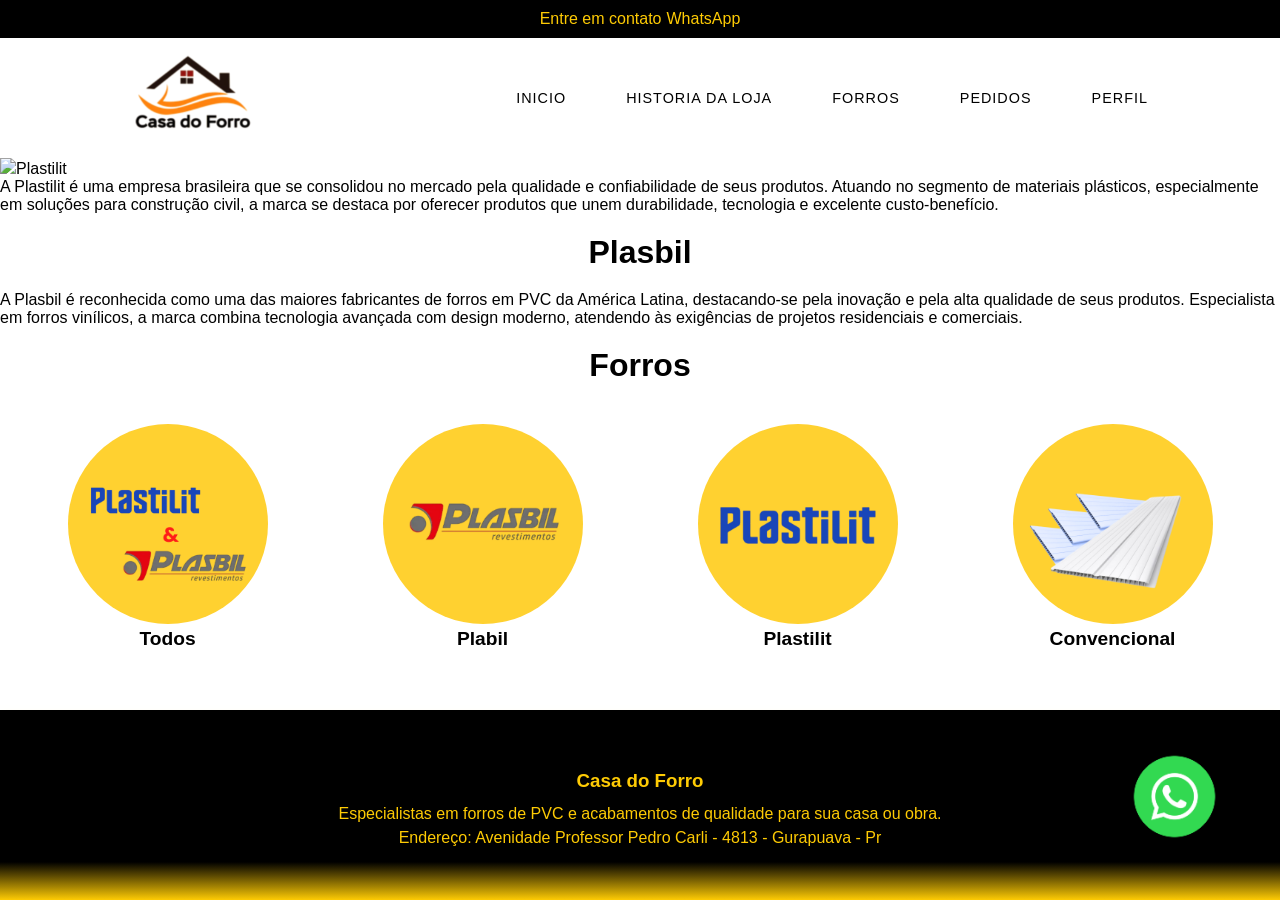
==== index.html @ ebddba98 "Editando historia e menu" ====
<!DOCTYPE html>
<html lang="pt-br">
<head>
    <meta charset="UTF-8">
    <meta name="viewport" content="width=device-width, initial-scale=1.0">
    <title>Casa do Forro</title>
    <link rel="stylesheet" href="style.css">
  
</head>
<body>
    
</body>
</html>
<body>
    <header>
        <div class="chamaWha">
            <p>Entre em contato</p>
            <a href="WhatsApp#">WhatsApp</a>
        </div>

        <nav class="nav">
            <img src="img/logocasadoforro.png" class="logo">
            <button class="hamburger"></button>
            <ul class="listalink">
                <li><a href="index.html">Inicio</a></li>
                <li><a href="historia.html">Historia Da Loja</a></li>
                <li><a href="produtos.html">Forros</a></li>
                <li><a href="#">Pedidos</a></li>
                <li><a href="perfil.html">Perfil</a></li>
            </ul>
        </nav>
    </header>
    
    <main>
        <img src="img/imgForro/"

        <h1>Plastilit</h1> 
        <p>A Plastilit é uma empresa brasileira que se consolidou no mercado pela qualidade e confiabilidade de seus produtos. Atuando no segmento de materiais plásticos, especialmente em soluções para construção civil, a marca se destaca por oferecer produtos que unem durabilidade, tecnologia e excelente custo-benefício.</p>

        <h1> Plasbil</h1>
        <p> A Plasbil é reconhecida como uma das maiores fabricantes de forros em PVC da América Latina, destacando-se pela inovação e pela alta qualidade de seus produtos. Especialista em forros vinílicos, a marca combina tecnologia avançada com design moderno, atendendo às exigências de projetos residenciais e comerciais.</p>

        <section></section>
        <h1>Forros</h1>
        <section id="produtos">
            <a href="produtos.html">
            <div>
                <img src="img/todasasmarcas.png" alt="">
                <p>Todos</p>
            </div>
            </a>
            <a href="plasbil.html">
            <div>
                <img src="img/logoplasbil.png" alt="">
                <p>Plabil</p>
            </div>
            </a>
            <a href="plastilit.html">
            <div>
                <img src="img/logoplastilit.png" alt="">
                <p>Plastilit</p>
            </div>
            </a>
            <a href="convencional.html">
            <div>
                <img src="img/forrosconvencionais.png" alt="">
                <p>Convencional</p>
            </div>
            </a>
        </section>
    </main>
    <footer>
            <h3>Casa do Forro</h3>
            <p>Especialistas em forros de PVC e acabamentos de qualidade para sua casa ou obra.</p>
            <p>Endereço: Avenidade Professor Pedro Carli - 4813 - Gurapuava - Pr </p>
    </footer>
    <a href="https://wa.me/5542988098991?text=Ol%C3%A1%2C%20Como%20esta%3F"><img class="IconeFixo" src="img/whalogo.png" alt="Icone WhatsApp"></a>
      <script src="app.js"></script>
</body>
---- style.css ----
*{
        margin: 0;
        padding: 0;
        font-family: Arial, Helvetica, sans-serif;
    }
    :root{
        --cor-principal: #FECB04;
    }
    body{
        min-height: 100vh;
        display: flex;
        flex-direction: column
    }
    header{
        animation: bordaColor 3s ease-in-out infinite alternate;
        position: sticky;
        top: 0;
        z-index: 1000;
        background-color: #fff;
       
    }
    .chamaWha{
        padding: 10px 0;
        width: 100%;
        background-color: black;
        display: flex;
        justify-content: center;
        align-items: center;
        color: #FECB04;
        gap: 5px;
    }
    .chamaWha a{
        color: #FECB04
    }
    .chamaWha a:hover{
        transform: scale(1.1);
    }
    nav{
        margin-top:0 ;
        padding-top: 0;
        text-transform: uppercase;
        display: flex;
        align-items: center;
        justify-content: space-around;
        flex-wrap: wrap;
        width: 100%;
        
    }
    .logo{
        width: min(50%, 120px);
        border-radius: 0;


    }
    .listalink{
        list-style: none;
        display: flex;
        flex-wrap: wrap;
        gap: 60px;

    }
    .listalink li{
        letter-spacing: 1px;
    }
    .listalink a{
        font-size: 0.9em;
        font-weight: normal;
    }
    a{
        text-decoration: none;
        display: block;
        color: black;
        transition: 0.5s;
    }
    .listalink a:hover{
        transform: scale(1.2);
    }
    .hamburger{
        display: none;
        border: none;
        background: none;
        border-top: 4px solid #000000 ;
        cursor: pointer;
    }
    .hamburger::before,
    .hamburger::after{
        content: " ";
        display: block;
        width: 30px;
        height: 4px;
        margin-top: 5px;
        background: #000000;
        position: relative;
        transition: 0.3s
    }
    h1{
        padding: 20px 0;
        text-align: center;
    }
    main{
        flex: 1;
    }
    #produtos{
        padding: 20px;
        display: grid;
        grid-template-columns: repeat( auto-fit, minmax(150px , 1fr) );
        justify-items: center;
        gap: 20px;
    }
    #produtos div{
        transition: 0.3s;
    }
    #produtos img{
        width: 100%;
        max-width: 200px;
        height: auto;
        object-fit: cover;
        border-radius: 50%;
    }
    #historia img{
        width: 100%;
        max-width: 200px;
        height: auto;
        object-fit: cover;
        border-radius: 50%;
    }
    #produtos p{
        font-size: 1.2em;
        font-weight: bold;
        text-align: center;
    }
    #produtos div:hover{
        transform: scale(1.1);
        color:#FECB04;
    }

    #produtos div:hover img{
        box-shadow: 0 0 10px rgba(0, 0, 0, 0.6);
    }
    footer{
        width: 100vw ;
        color: #FECB04;
        padding: 50px 0;
        background-color: black;
        box-shadow: 0 10px 10px #FECB04;
        background-image: linear-gradient(to bottom , black 80%, #FECB04)
        

    }
    footer h3{
        padding: 10px 0px;
        text-align: center;
    }
    footer p{
        text-align: center;
        line-height: 1.5em;
    }
    .IconeFixo{
    position: fixed;
    right: 3%;
    bottom: 4%;
    max-width: 15%;
    max-height: 15%;
    object-fit: cover;
    display: block; 
      border-radius: 50% ;
      transition: 0.3s ease-out;
}
    .IconeFixo:hover{
        transform: scale(1.1);
        filter: drop-shadow(0 0 10px rgba(0,0,0,0.6));
    }
    
    .topo{ 
        color: #ffffff;
        text-shadow: 1px 1px 5px rgb(0, 0, 0);
        display: grid;
        grid-template-rows: 1fr 7fr;
        padding: 5%;
        align-items: center;
        background-image: url("img/Acordo.png");
        background-size: cover;
    }
    .esquerda{
        display: flex;
        align-items: center;
        gap: 50px;
        padding: 30px 0;
        width: 70%;
        margin: auto;
    }
    .direita{
        display: grid;
        grid-template-columns:50% 40%;
        justify-content: center;
        align-items: center;
        text-align: right;
        padding: 1%;
        max-width: 90%;
    }
    .historia p{
        line-height: 2em;
        text-align: justify;
        font-size: 1.1em;
        padding: 10px;
    }
    .historia h1{
        padding: 50px;
    }
    .imghis{
        width: 300px;
        height: 180px;
    }
    .login-container, .perfil-container {
        max-width: 400px;
        margin: 60px auto;
        background: rgb(255, 248, 248);
        padding: 30px;
        border-radius: 10px;
        box-shadow: 2px 2px  rgba(0,0,0,0.2);
        }
    .input-group {
        margin-bottom: 6%;
    }

    .input-group label {
        display: block;
        margin-bottom: 1%;
    }

    .input-group input {
        width: 100%;
        padding: 2%;
        border: 1px solid #ccc;
        border-radius: 5px;
        outline: none;
    }

    .input-group input:focus {
        border-color: var(--cor-principal);
    }
    .btn {
        width: 100%;
        padding: 10px;
        background: var(--cor-principal);
        border: none;
        cursor: pointer;
        font-weight: bold;
        transition: 0.5s;
    }

    .btn:hover {
        transform: scale(1.15);
    }


    @keyframes bordaColor{
    0% {
        border-bottom: 2px solid black;
        box-shadow: 0 3px 8px rgba(0, 0, 0, 0.4);
    }
    50%{
        border-bottom: 2px solid #ffdd55;
        box-shadow: 0 3px 14px rgba(254, 203, 4, 0.4);
    }
    100%{
        border-bottom: 2px solid var(--cor-principal);
        box-shadow: 0 3px 18px rgba(254, 203, 4, 0.6);
    }
}
@media (max-width:750px) {
    .hamburger{
        display: block; 
        z-index: 1;
    }
    .listalink a{
        font-size: 1.2em; 
    }
    .listalink{
        position: fixed;
        top: 0;
        left: 0;
        width: 100vw;
        height: 100vh;
        background: #FECB04; 
        clip-path: circle(100px at 90% -15%);
        transition: 1s ease-out;
        flex-direction: column;
        justify-content: space-around;
        align-items: center;
        gap: 0px;
        pointer-events: none;
        margin: 0;
        padding: 0;
    }
    nav.active .listalink{
        clip-path: circle(1500px at 90% -15%);
        pointer-events: all;
    }
    nav.active .hamburger{ 
        position: fixed;
        top: 26px;
        right: 16px;
        border-top-color: transparent;
    }
    nav.active .hamburger::before{
        transform: rotate(135deg);
    }
    nav.active .hamburger::after{
        transform: rotate(-135deg);
        top: -7px;
    }
}
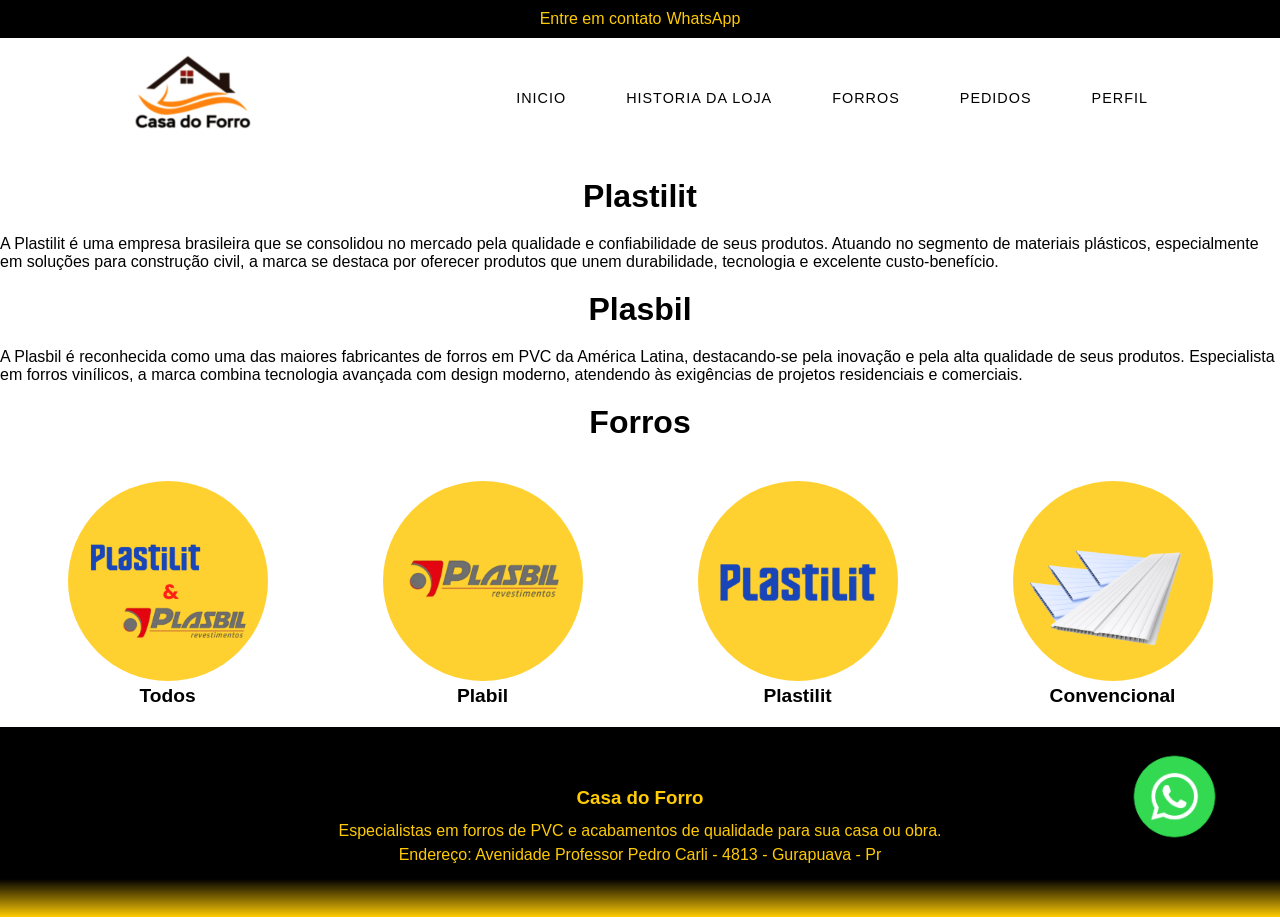
==== commit 1b13d9c0: "Update index.html" ====
--- a/index.html
+++ b/index.html
@@ -32,9 +32,8 @@
     </header>
     
     <main>
-        <img src="img/imgForro/"
 
-        <h1>Plastilit</h1> 
+        <h1>Plastilit</h1>
         <p>A Plastilit é uma empresa brasileira que se consolidou no mercado pela qualidade e confiabilidade de seus produtos. Atuando no segmento de materiais plásticos, especialmente em soluções para construção civil, a marca se destaca por oferecer produtos que unem durabilidade, tecnologia e excelente custo-benefício.</p>
 
         <h1> Plasbil</h1>
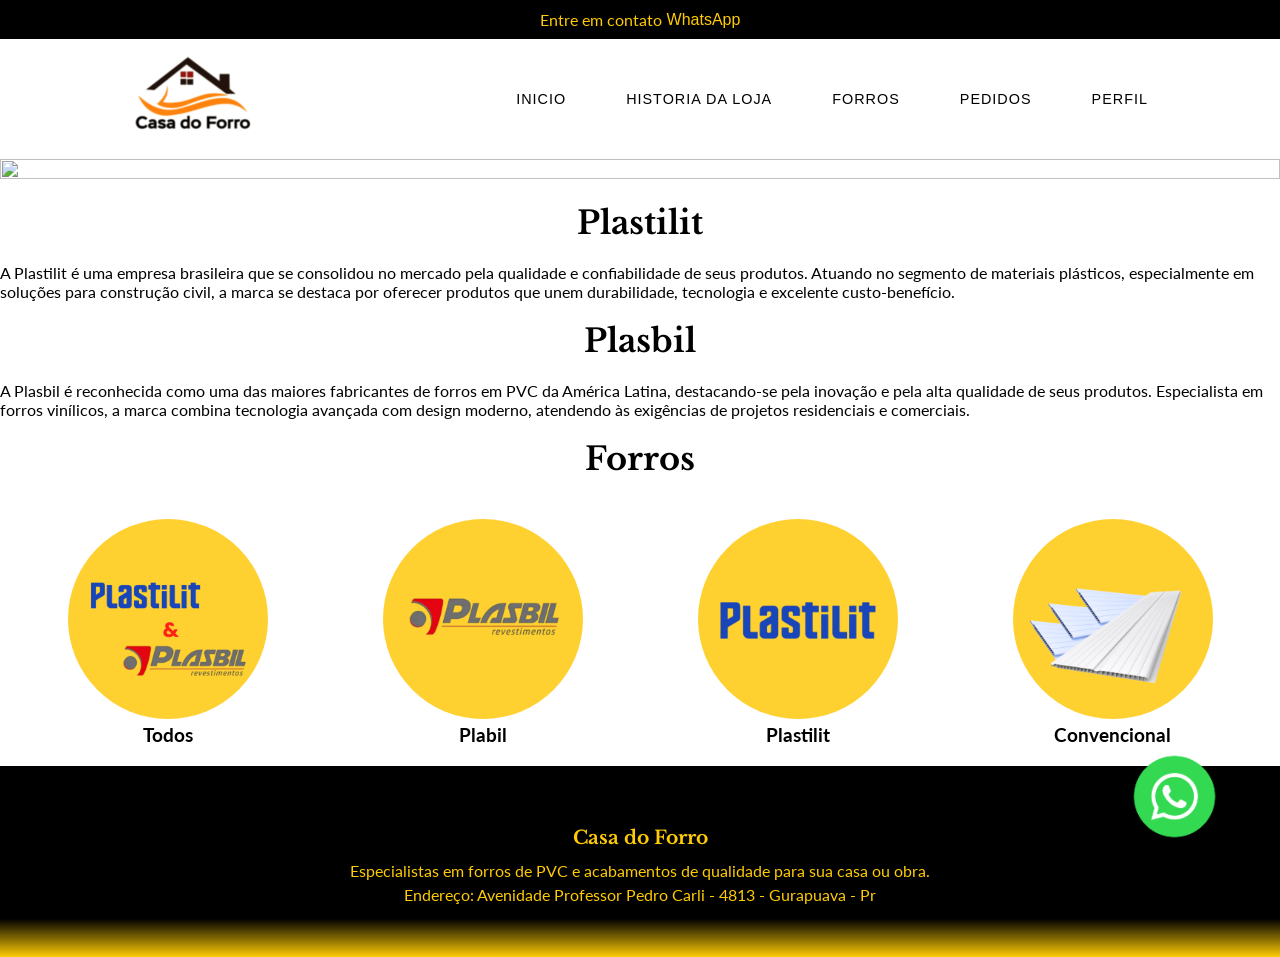
==== commit f548079c: "Criação de um css para historia" ====
--- a/index.html
+++ b/index.html
@@ -32,7 +32,7 @@
     </header>
     
     <main>
-
+        <img src="img/bannerTelainicial.png" class="topo">
         <h1>Plastilit</h1>
         <p>A Plastilit é uma empresa brasileira que se consolidou no mercado pela qualidade e confiabilidade de seus produtos. Atuando no segmento de materiais plásticos, especialmente em soluções para construção civil, a marca se destaca por oferecer produtos que unem durabilidade, tecnologia e excelente custo-benefício.</p>
 
--- a/style.css
+++ b/style.css
@@ -1,3 +1,9 @@
+    @import url('https://fonts.googleapis.com/css2?family=Datatype:wght@100..900&family=Lato:ital,wght@0,100;0,300;0,400;0,700;0,900;1,100;1,300;1,400;1,700;1,900&family=Nunito+Sans:ital,opsz,wght@0,6..12,200..1000;1,6..12,200..1000&family=Oswald:wght@200..700&display=swap');    
+
+   
+    @import url('https://fonts.googleapis.com/css2?family=Datatype:wght@100..900&family=Lato:ital,wght@0,100;0,300;0,400;0,700;0,900;1,100;1,300;1,400;1,700;1,900&family=Libre+Baskerville:ital,wght@0,400..700;1,400..700&family=Nunito+Sans:ital,opsz,wght@0,6..12,200..1000;1,6..12,200..1000&family=Oswald:wght@200..700&display=swap');
+
+    
     *{
         margin: 0;
         padding: 0;
@@ -5,6 +11,10 @@
     }
     :root{
         --cor-principal: #FECB04;
+        --textoP--principal: 'Lato', sans-serif;
+        --titulo--h: 'Libre Baskerville', serif;
+
+
     }
     body{
         min-height: 100vh;
@@ -96,6 +106,16 @@
     h1{
         padding: 20px 0;
         text-align: center;
+        font-family: var(--titulo--h);
+    }
+    h2{
+        font-family: var(--titulo--h);
+    }
+    h3{
+        font-family: var(--titulo--h);
+    }
+    p{
+        font-family: var(--textoP--principal);
     }
     main{
         flex: 1;
@@ -171,41 +191,9 @@
         filter: drop-shadow(0 0 10px rgba(0,0,0,0.6));
     }
     
-    .topo{ 
-        color: #ffffff;
-        text-shadow: 1px 1px 5px rgb(0, 0, 0);
-        display: grid;
-        grid-template-rows: 1fr 7fr;
-        padding: 5%;
-        align-items: center;
-        background-image: url("img/Acordo.png");
-        background-size: cover;
-    }
-    .esquerda{
-        display: flex;
-        align-items: center;
-        gap: 50px;
-        padding: 30px 0;
-        width: 70%;
-        margin: auto;
-    }
-    .direita{
-        display: grid;
-        grid-template-columns:50% 40%;
-        justify-content: center;
-        align-items: center;
-        text-align: right;
-        padding: 1%;
-        max-width: 90%;
-    }
-    .historia p{
-        line-height: 2em;
-        text-align: justify;
-        font-size: 1.1em;
-        padding: 10px;
-    }
-    .historia h1{
-        padding: 50px;
+    .topo{
+        width: 100%;
+        height: 20%;
     }
     .imghis{
         width: 300px;
@@ -222,12 +210,10 @@
     .input-group {
         margin-bottom: 6%;
     }
-
     .input-group label {
         display: block;
         margin-bottom: 1%;
     }
-
     .input-group input {
         width: 100%;
         padding: 2%;
@@ -235,7 +221,6 @@
         border-radius: 5px;
         outline: none;
     }
-
     .input-group input:focus {
         border-color: var(--cor-principal);
     }
@@ -248,10 +233,11 @@
         font-weight: bold;
         transition: 0.5s;
     }
-
     .btn:hover {
         transform: scale(1.15);
     }
+
+
 
 
     @keyframes bordaColor{
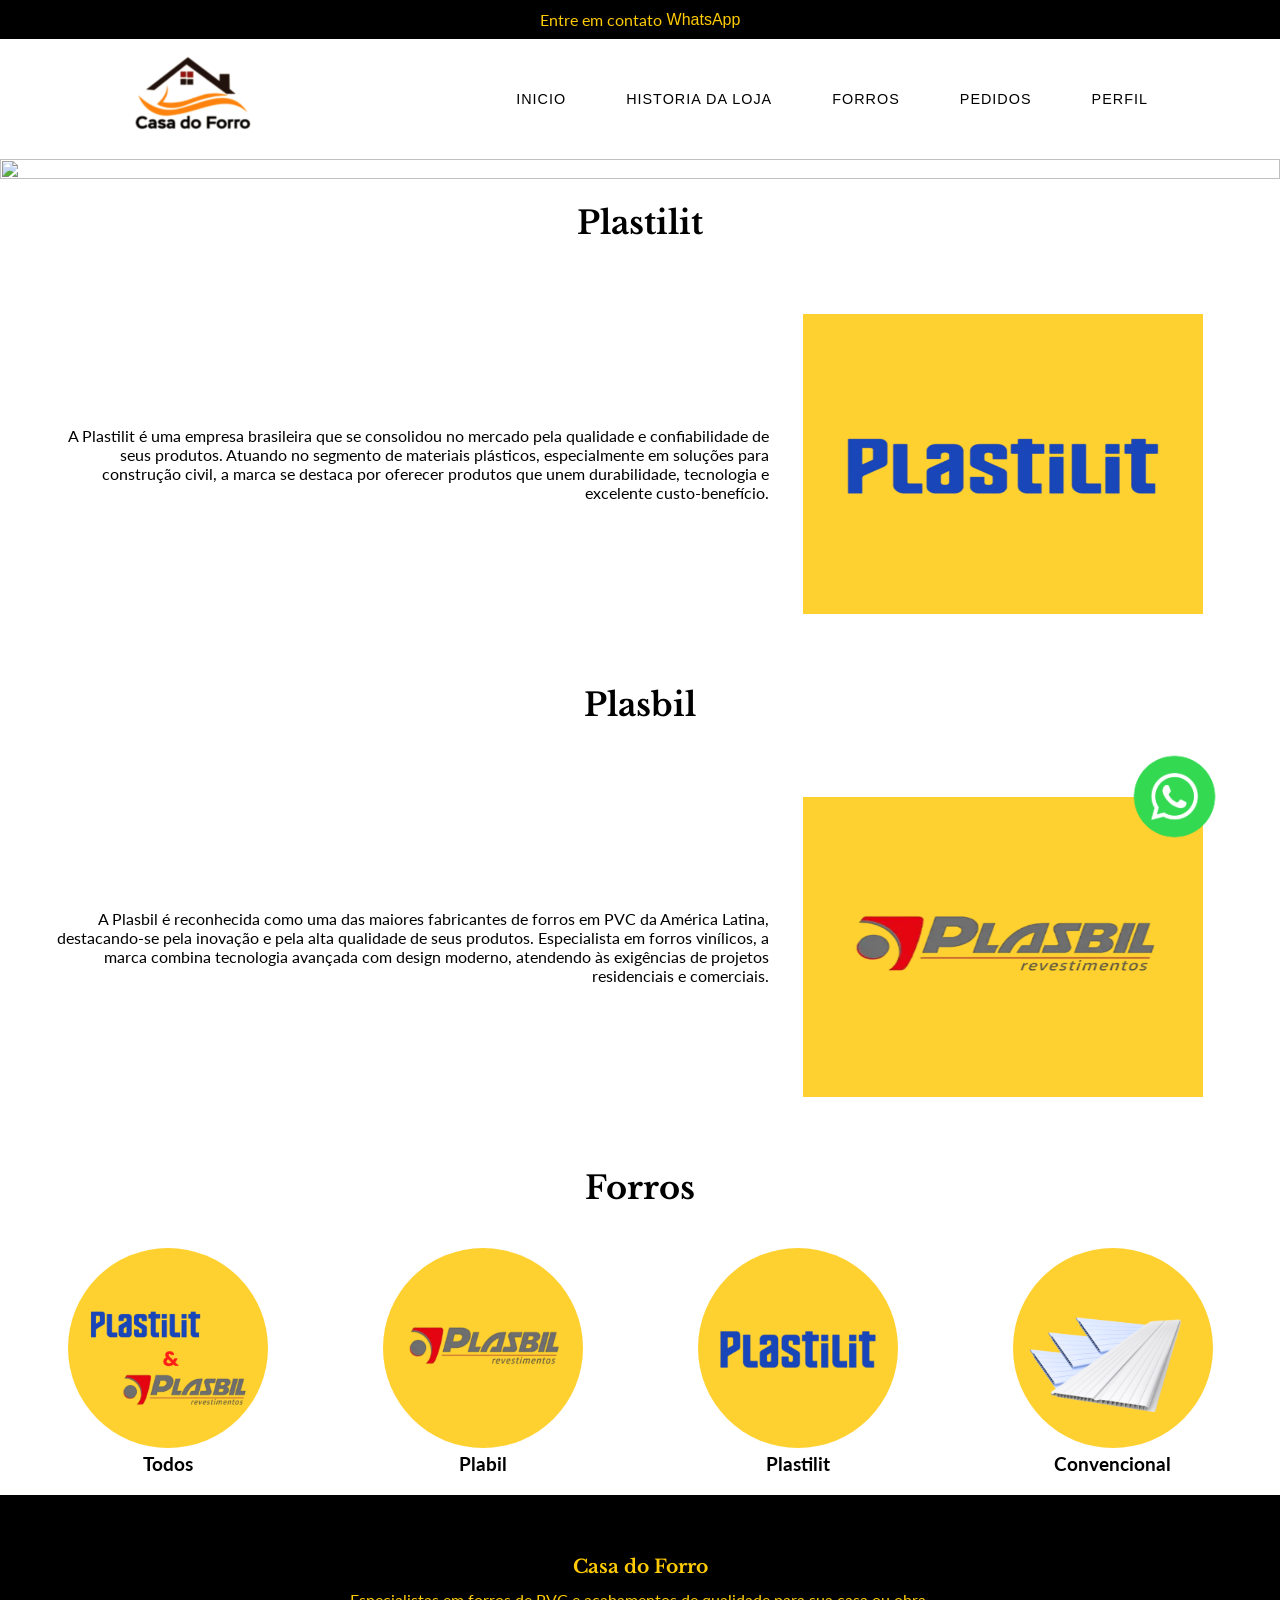
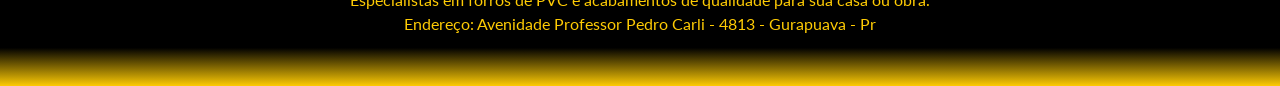
==== commit f6eceeb2: "Organização informações no inicio" ====
--- a/index.html
+++ b/index.html
@@ -33,11 +33,18 @@
     
     <main>
         <img src="img/bannerTelainicial.png" class="topo">
+
         <h1>Plastilit</h1>
+        <div class="limiteinf"> 
         <p>A Plastilit é uma empresa brasileira que se consolidou no mercado pela qualidade e confiabilidade de seus produtos. Atuando no segmento de materiais plásticos, especialmente em soluções para construção civil, a marca se destaca por oferecer produtos que unem durabilidade, tecnologia e excelente custo-benefício.</p>
+        <img src="img/logoplastilit.png" class="imglogo">
+        </div>
 
         <h1> Plasbil</h1>
+        <div class="limiteinf">
         <p> A Plasbil é reconhecida como uma das maiores fabricantes de forros em PVC da América Latina, destacando-se pela inovação e pela alta qualidade de seus produtos. Especialista em forros vinílicos, a marca combina tecnologia avançada com design moderno, atendendo às exigências de projetos residenciais e comerciais.</p>
+        <img src="img/logoplasbil.png" class="imglogo">
+        </div>
 
         <section></section>
         <h1>Forros</h1>
--- a/style.css
+++ b/style.css
@@ -164,8 +164,6 @@
         background-color: black;
         box-shadow: 0 10px 10px #FECB04;
         background-image: linear-gradient(to bottom , black 80%, #FECB04)
-        
-
     }
     footer h3{
         padding: 10px 0px;
@@ -185,19 +183,30 @@
     display: block; 
       border-radius: 50% ;
       transition: 0.3s ease-out;
-}
+    }
     .IconeFixo:hover{
         transform: scale(1.1);
         filter: drop-shadow(0 0 10px rgba(0,0,0,0.6));
     }
+    .limiteinf{
+        display: grid;
+        grid-template-columns: 2fr 1fr;
+        height: 30%;
+        width: 90%;
+        justify-content: center;
+        align-items: center;
+        text-align: right;
+        padding: 4%;
+        gap: 3%;
+    }
+    .imglogo{
+        width: 400px;
+        height: 300px;
+    }
     
     .topo{
         width: 100%;
         height: 20%;
-    }
-    .imghis{
-        width: 300px;
-        height: 180px;
     }
     .login-container, .perfil-container {
         max-width: 400px;
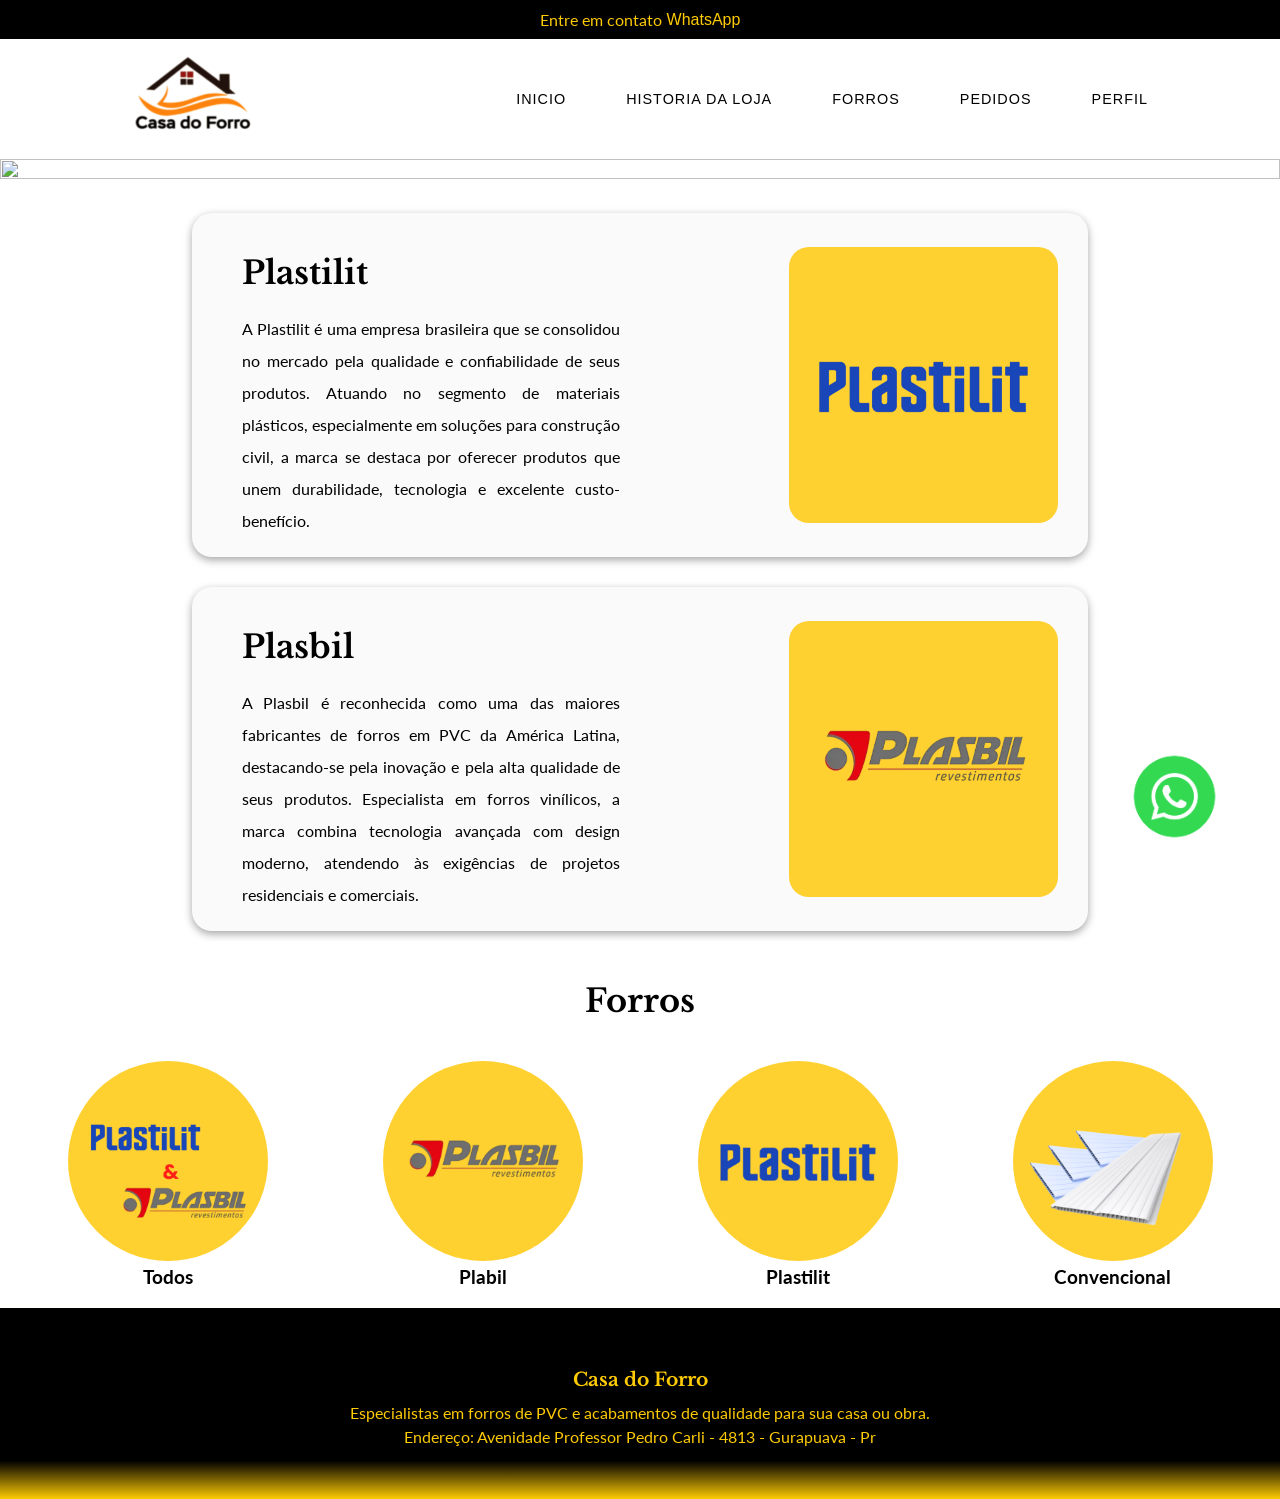
==== commit 352d0595: "Melhora do menu inicial" ====
--- a/index.html
+++ b/index.html
@@ -34,16 +34,21 @@
     <main>
         <img src="img/bannerTelainicial.png" class="topo">
 
+        
+        <div class="empresas"> 
+        <div>
         <h1>Plastilit</h1>
-        <div class="limiteinf"> 
         <p>A Plastilit é uma empresa brasileira que se consolidou no mercado pela qualidade e confiabilidade de seus produtos. Atuando no segmento de materiais plásticos, especialmente em soluções para construção civil, a marca se destaca por oferecer produtos que unem durabilidade, tecnologia e excelente custo-benefício.</p>
-        <img src="img/logoplastilit.png" class="imglogo">
+        </div>
+        <img src="img/logoplastilit.png">
         </div>
 
+        <div class="empresas">
+        <div>
         <h1> Plasbil</h1>
-        <div class="limiteinf">
         <p> A Plasbil é reconhecida como uma das maiores fabricantes de forros em PVC da América Latina, destacando-se pela inovação e pela alta qualidade de seus produtos. Especialista em forros vinílicos, a marca combina tecnologia avançada com design moderno, atendendo às exigências de projetos residenciais e comerciais.</p>
-        <img src="img/logoplasbil.png" class="imglogo">
+        </div>
+        <img src="img/logoplasbil.png">
         </div>
 
         <section></section>
--- a/style.css
+++ b/style.css
@@ -188,20 +188,33 @@
         transform: scale(1.1);
         filter: drop-shadow(0 0 10px rgba(0,0,0,0.6));
     }
-    .limiteinf{
+    .empresas{
         display: grid;
-        grid-template-columns: 2fr 1fr;
-        height: 30%;
-        width: 90%;
-        justify-content: center;
+        grid-template-columns: 1fr 1fr;
+        border-radius: 20px;
+        width: 70%;
         align-items: center;
-        text-align: right;
-        padding: 4%;
-        gap: 3%;
-    }
-    .imglogo{
-        width: 400px;
-        height: 300px;
+        margin: 30px auto;
+        background-color: rgba(0,0,0,0.021);
+        box-shadow: 0 3px 8px rgba(0,0,0,0.355);
+    }
+    .empresas img{
+        width: 60%;
+        height: 80%;
+        border-radius: 20px;
+        justify-self: end;
+        margin: 0 30px;
+    }
+    .empresas div{
+        padding: 20px 20px 20px 50px;
+        justify-self: start;
+    }
+    .empresas p{
+        line-height: 2em;
+        text-align: justify;
+    }
+    .empresas h1{
+        text-align: left;
     }
     
     .topo{
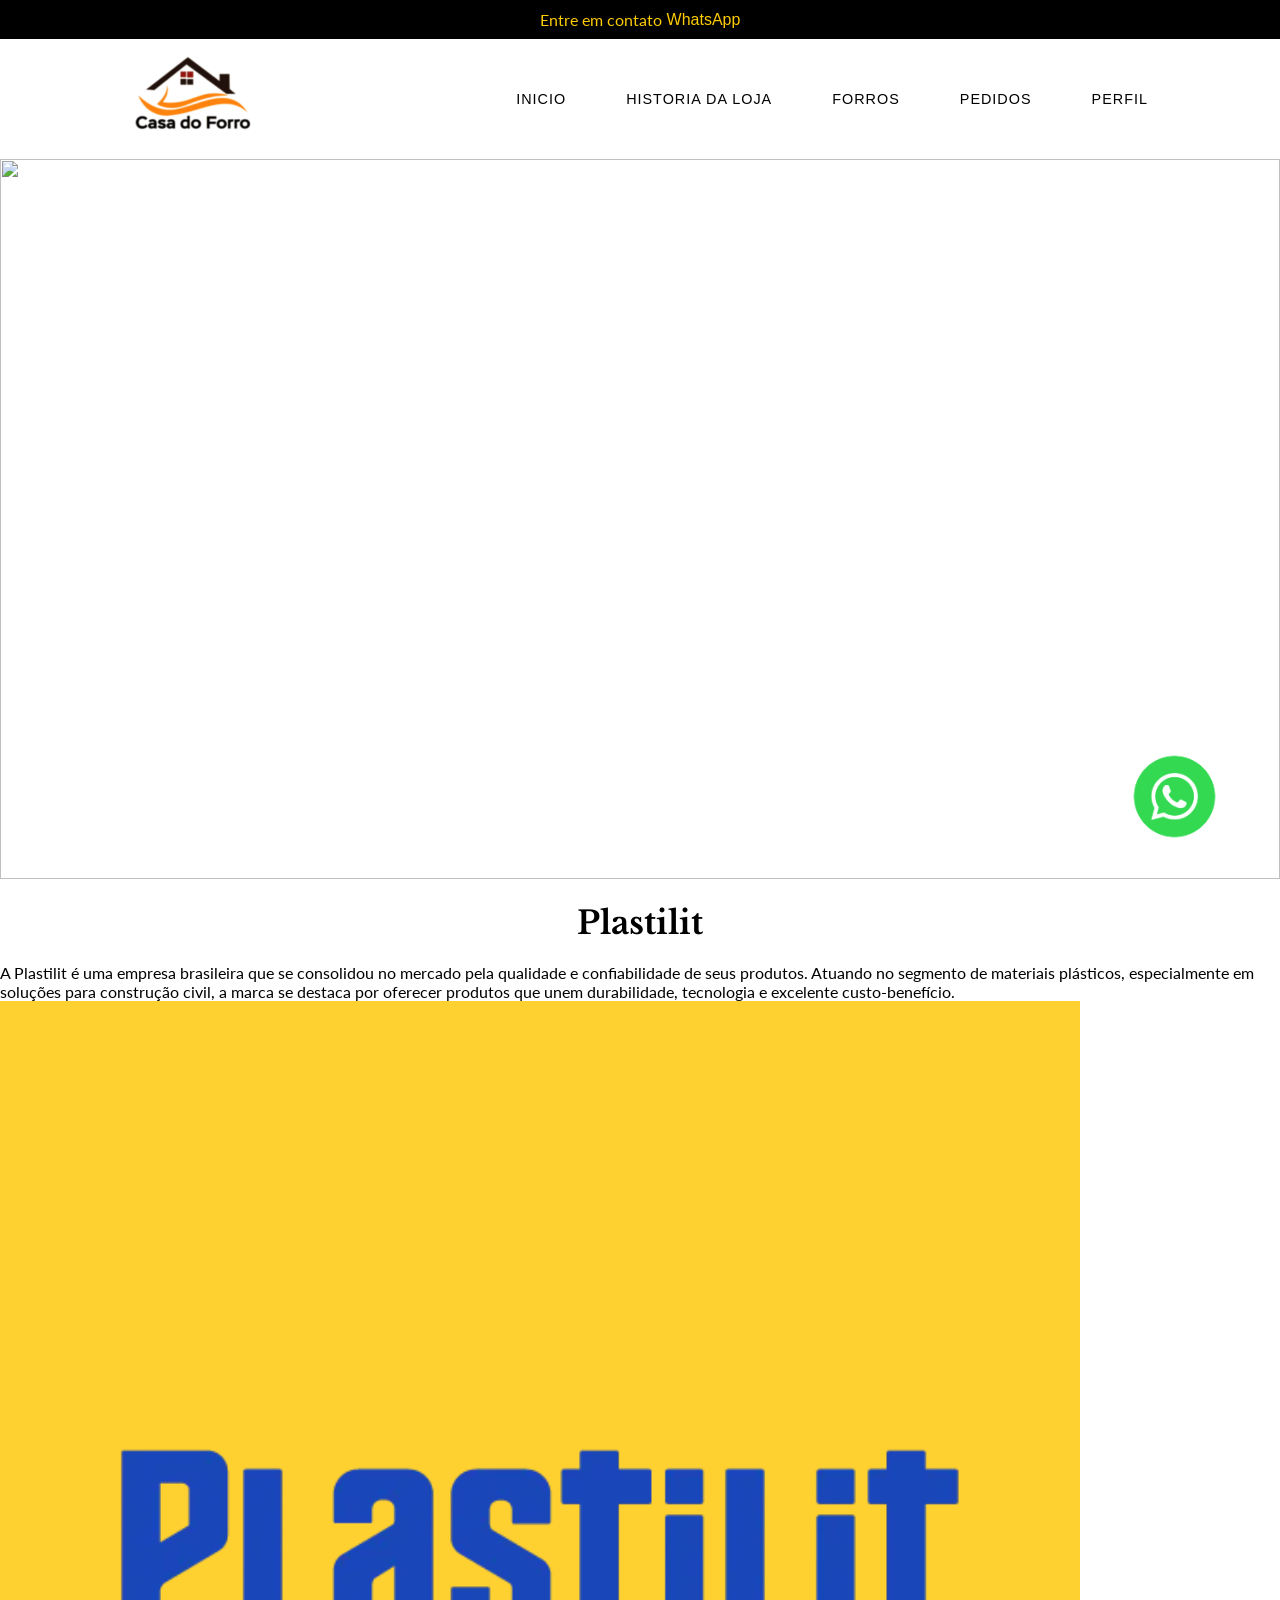
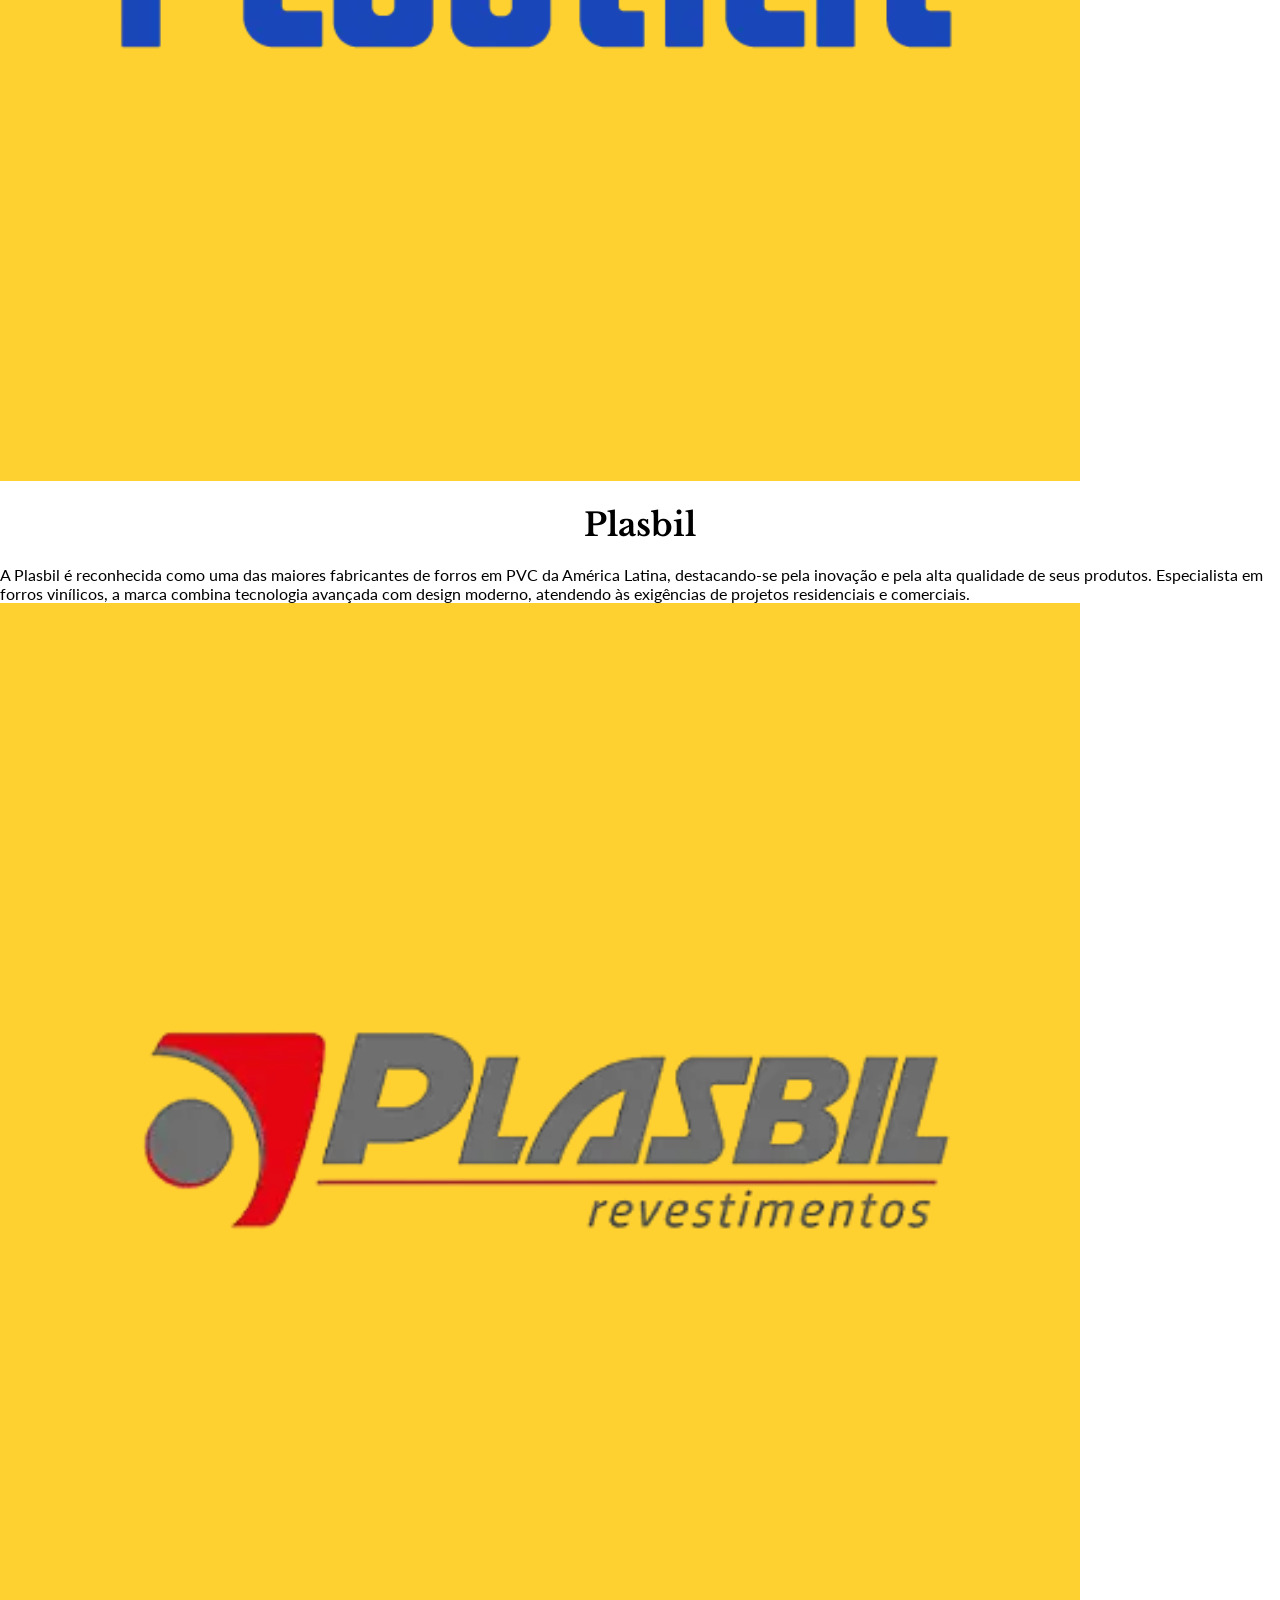
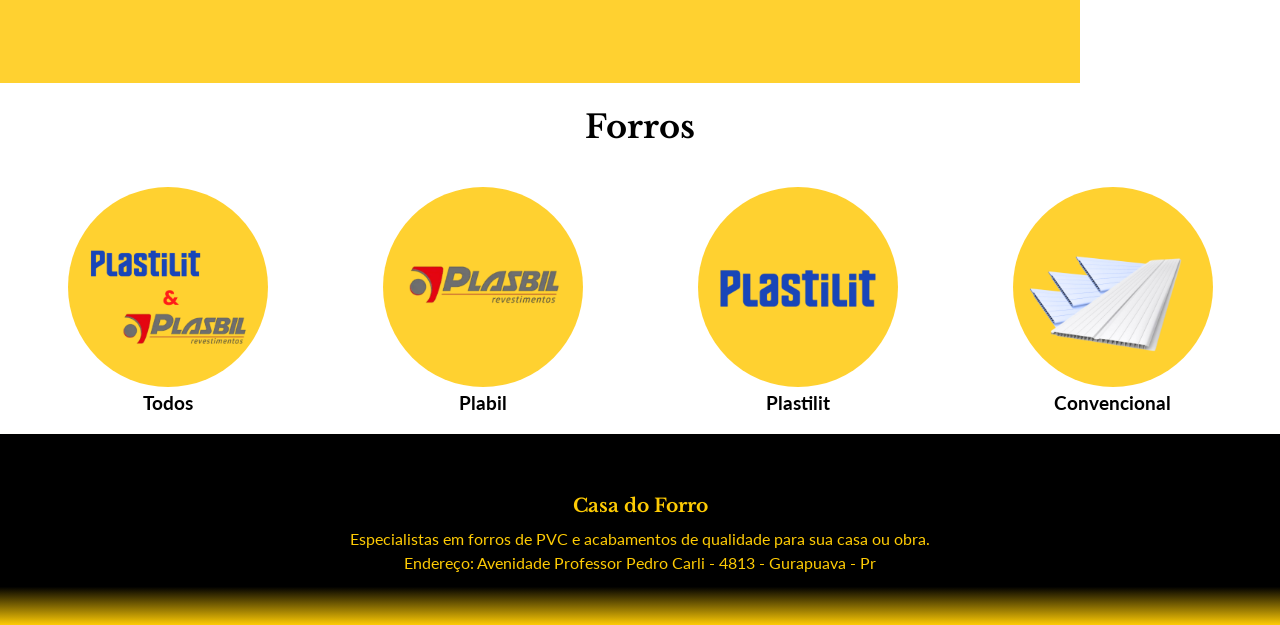
==== commit 6acd5437: "pedido" ====
--- a/index.html
+++ b/index.html
@@ -25,7 +25,7 @@
                 <li><a href="index.html">Inicio</a></li>
                 <li><a href="historia.html">Historia Da Loja</a></li>
                 <li><a href="produtos.html">Forros</a></li>
-                <li><a href="#">Pedidos</a></li>
+                <li><a href="pedidos.html">Pedidos</a></li>
                 <li><a href="perfil.html">Perfil</a></li>
             </ul>
         </nav>
@@ -34,21 +34,16 @@
     <main>
         <img src="img/bannerTelainicial.png" class="topo">
 
-        
-        <div class="empresas"> 
-        <div>
         <h1>Plastilit</h1>
+        <div class="limiteinf"> 
         <p>A Plastilit é uma empresa brasileira que se consolidou no mercado pela qualidade e confiabilidade de seus produtos. Atuando no segmento de materiais plásticos, especialmente em soluções para construção civil, a marca se destaca por oferecer produtos que unem durabilidade, tecnologia e excelente custo-benefício.</p>
-        </div>
-        <img src="img/logoplastilit.png">
+        <img src="img/logoplastilit.png" class="imglogo">
         </div>
 
-        <div class="empresas">
-        <div>
         <h1> Plasbil</h1>
+        <div class="limiteinf">
         <p> A Plasbil é reconhecida como uma das maiores fabricantes de forros em PVC da América Latina, destacando-se pela inovação e pela alta qualidade de seus produtos. Especialista em forros vinílicos, a marca combina tecnologia avançada com design moderno, atendendo às exigências de projetos residenciais e comerciais.</p>
-        </div>
-        <img src="img/logoplasbil.png">
+        <img src="img/logoplasbil.png" class="imglogo">
         </div>
 
         <section></section>
--- a/style.css
+++ b/style.css
@@ -219,7 +219,7 @@
     
     .topo{
         width: 100%;
-        height: 20%;
+        height: 80vh;
     }
     .login-container, .perfil-container {
         max-width: 400px;
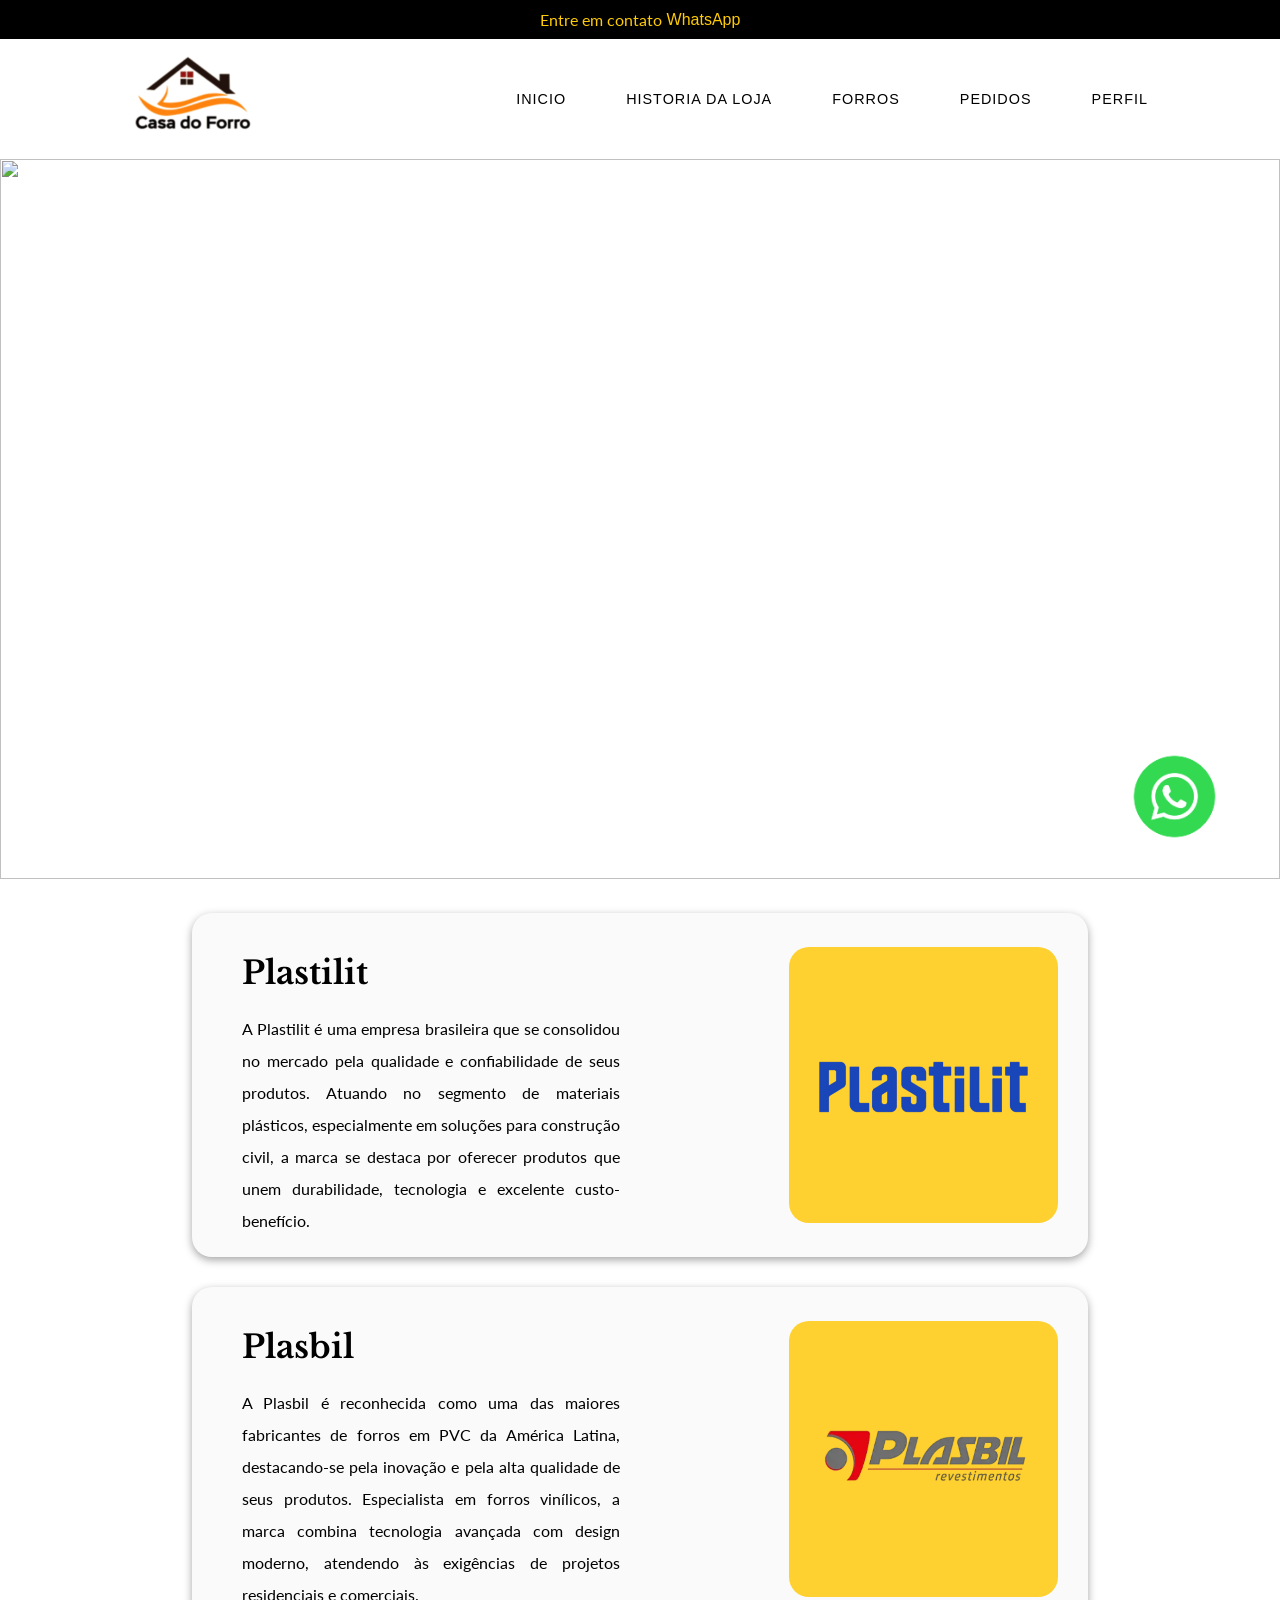
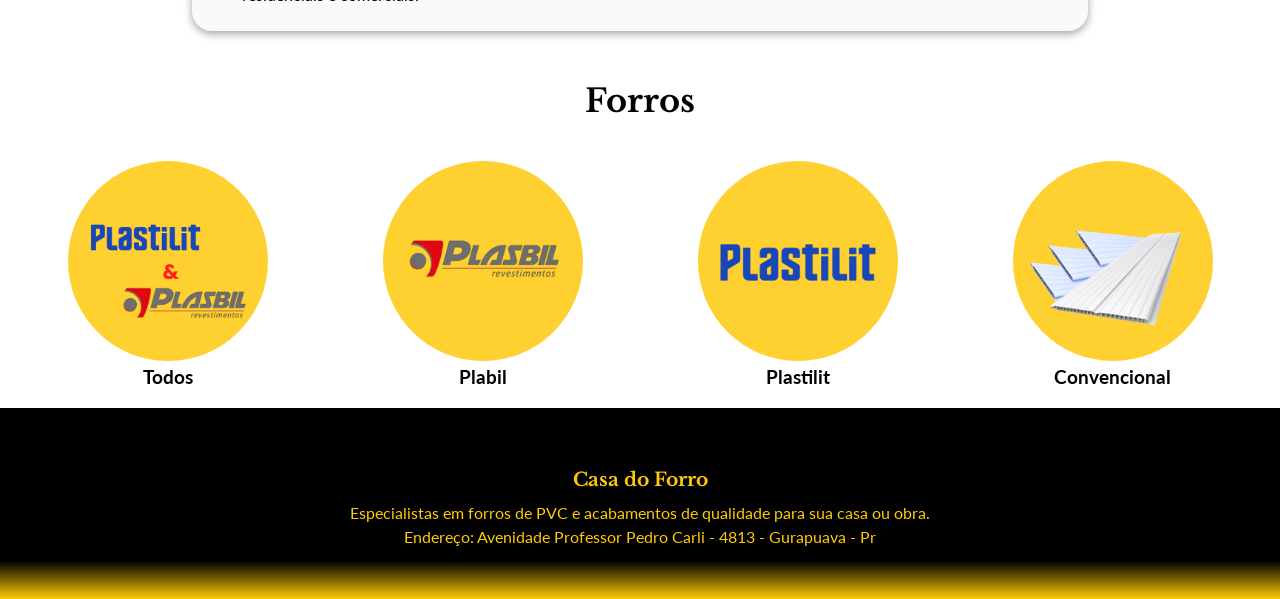
==== commit 886acf93: "Merge branch 'main' of https://github.com/matheus15-hub/CasaDoForro into main" ====
--- a/index.html
+++ b/index.html
@@ -34,16 +34,21 @@
     <main>
         <img src="img/bannerTelainicial.png" class="topo">
 
+        
+        <div class="empresas"> 
+        <div>
         <h1>Plastilit</h1>
-        <div class="limiteinf"> 
         <p>A Plastilit é uma empresa brasileira que se consolidou no mercado pela qualidade e confiabilidade de seus produtos. Atuando no segmento de materiais plásticos, especialmente em soluções para construção civil, a marca se destaca por oferecer produtos que unem durabilidade, tecnologia e excelente custo-benefício.</p>
-        <img src="img/logoplastilit.png" class="imglogo">
+        </div>
+        <img src="img/logoplastilit.png">
         </div>
 
+        <div class="empresas">
+        <div>
         <h1> Plasbil</h1>
-        <div class="limiteinf">
         <p> A Plasbil é reconhecida como uma das maiores fabricantes de forros em PVC da América Latina, destacando-se pela inovação e pela alta qualidade de seus produtos. Especialista em forros vinílicos, a marca combina tecnologia avançada com design moderno, atendendo às exigências de projetos residenciais e comerciais.</p>
-        <img src="img/logoplasbil.png" class="imglogo">
+        </div>
+        <img src="img/logoplasbil.png">
         </div>
 
         <section></section>
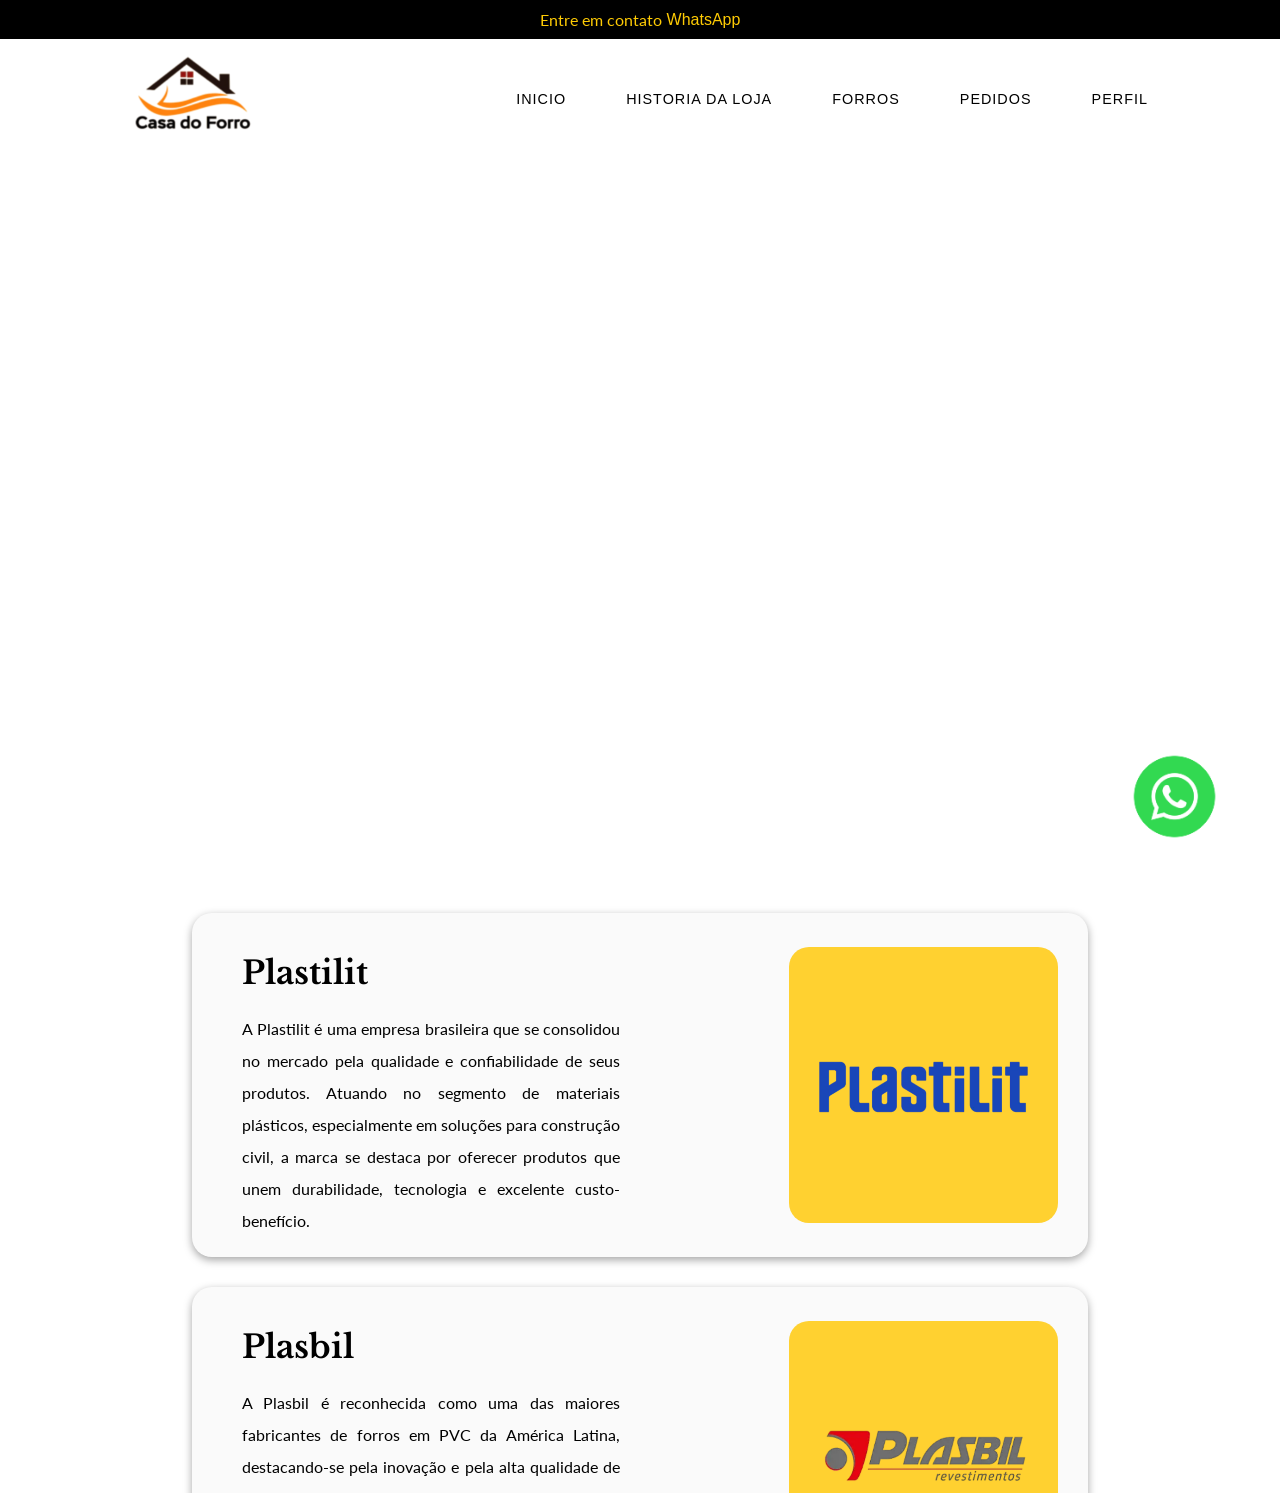
==== commit 1f7e2b41: "ajuete emergencuia" ====
--- a/index.html
+++ b/index.html
@@ -32,8 +32,10 @@
     </header>
     
     <main>
-        <img src="img/bannerTelainicial.png" class="topo">
-
+        <picture>
+    <source media="(max-width: 750px)" srcset="img/topopequeno.png">
+    <img src="img/bannerTelainicial.png" class="topo" alt="Banner">
+</picture>
         
         <div class="empresas"> 
         <div>
--- a/style.css
+++ b/style.css
@@ -158,7 +158,7 @@
         box-shadow: 0 0 10px rgba(0, 0, 0, 0.6);
     }
     footer{
-        width: 100vw ;
+        width: 100% ;
         color: #FECB04;
         padding: 50px 0;
         background-color: black;
@@ -195,8 +195,8 @@
         width: 70%;
         align-items: center;
         margin: 30px auto;
-        background-color: rgba(0,0,0,0.021);
-        box-shadow: 0 3px 8px rgba(0,0,0,0.355);
+        background-color: rgba(0, 0, 0, 0.021);
+        box-shadow: 0 3px 8px rgba(0, 0, 0, 0.355);
     }
     .empresas img{
         width: 60%;
@@ -277,6 +277,20 @@
     }
 }
 @media (max-width:750px) {
+    
+    .topo{ 
+        width: 100%;
+        height: 50vh; 
+          } 
+    .empresas img{
+        display: none;
+    }
+    .empresas{
+        display: grid;
+        grid-template-columns: 1fr;
+        box-shadow: 0 3px 8px #fecc0483;
+        border: solid var(--cor-principal) 1px;
+    }
     .hamburger{
         display: block; 
         z-index: 1;
